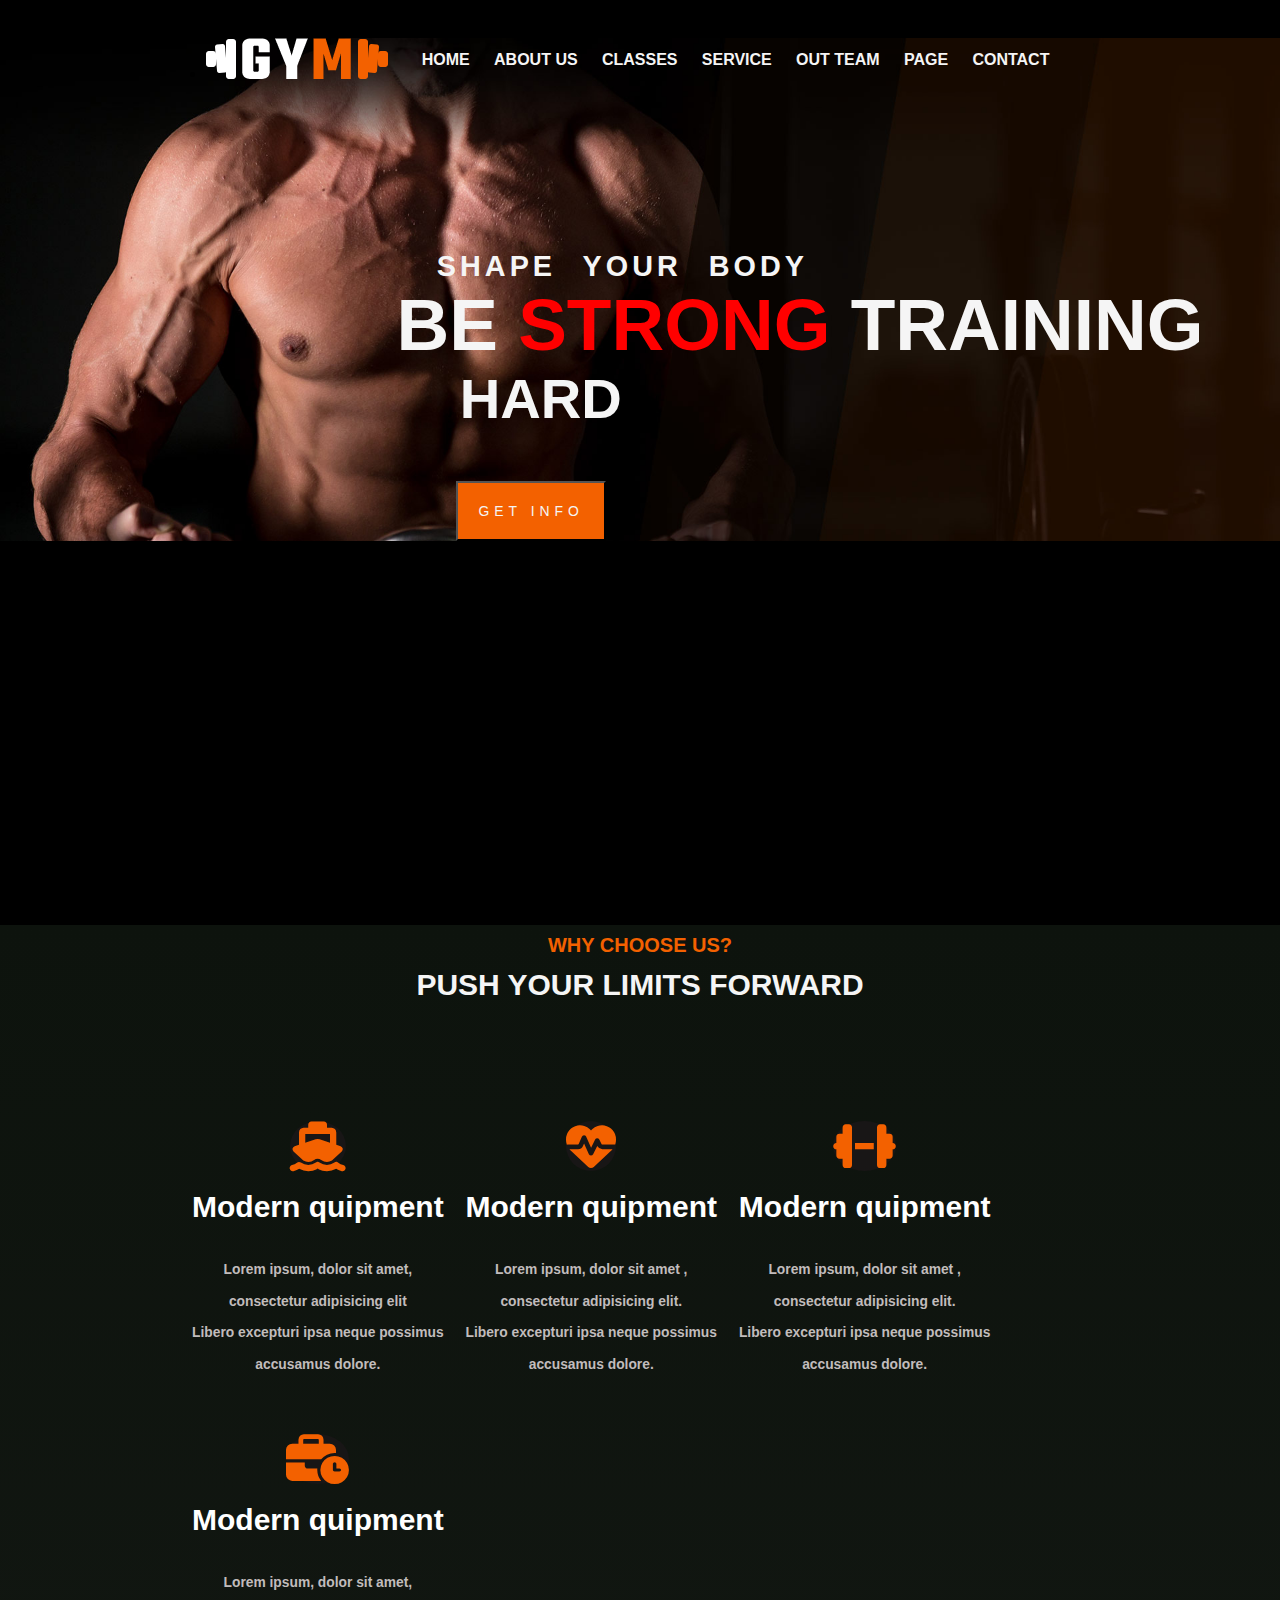
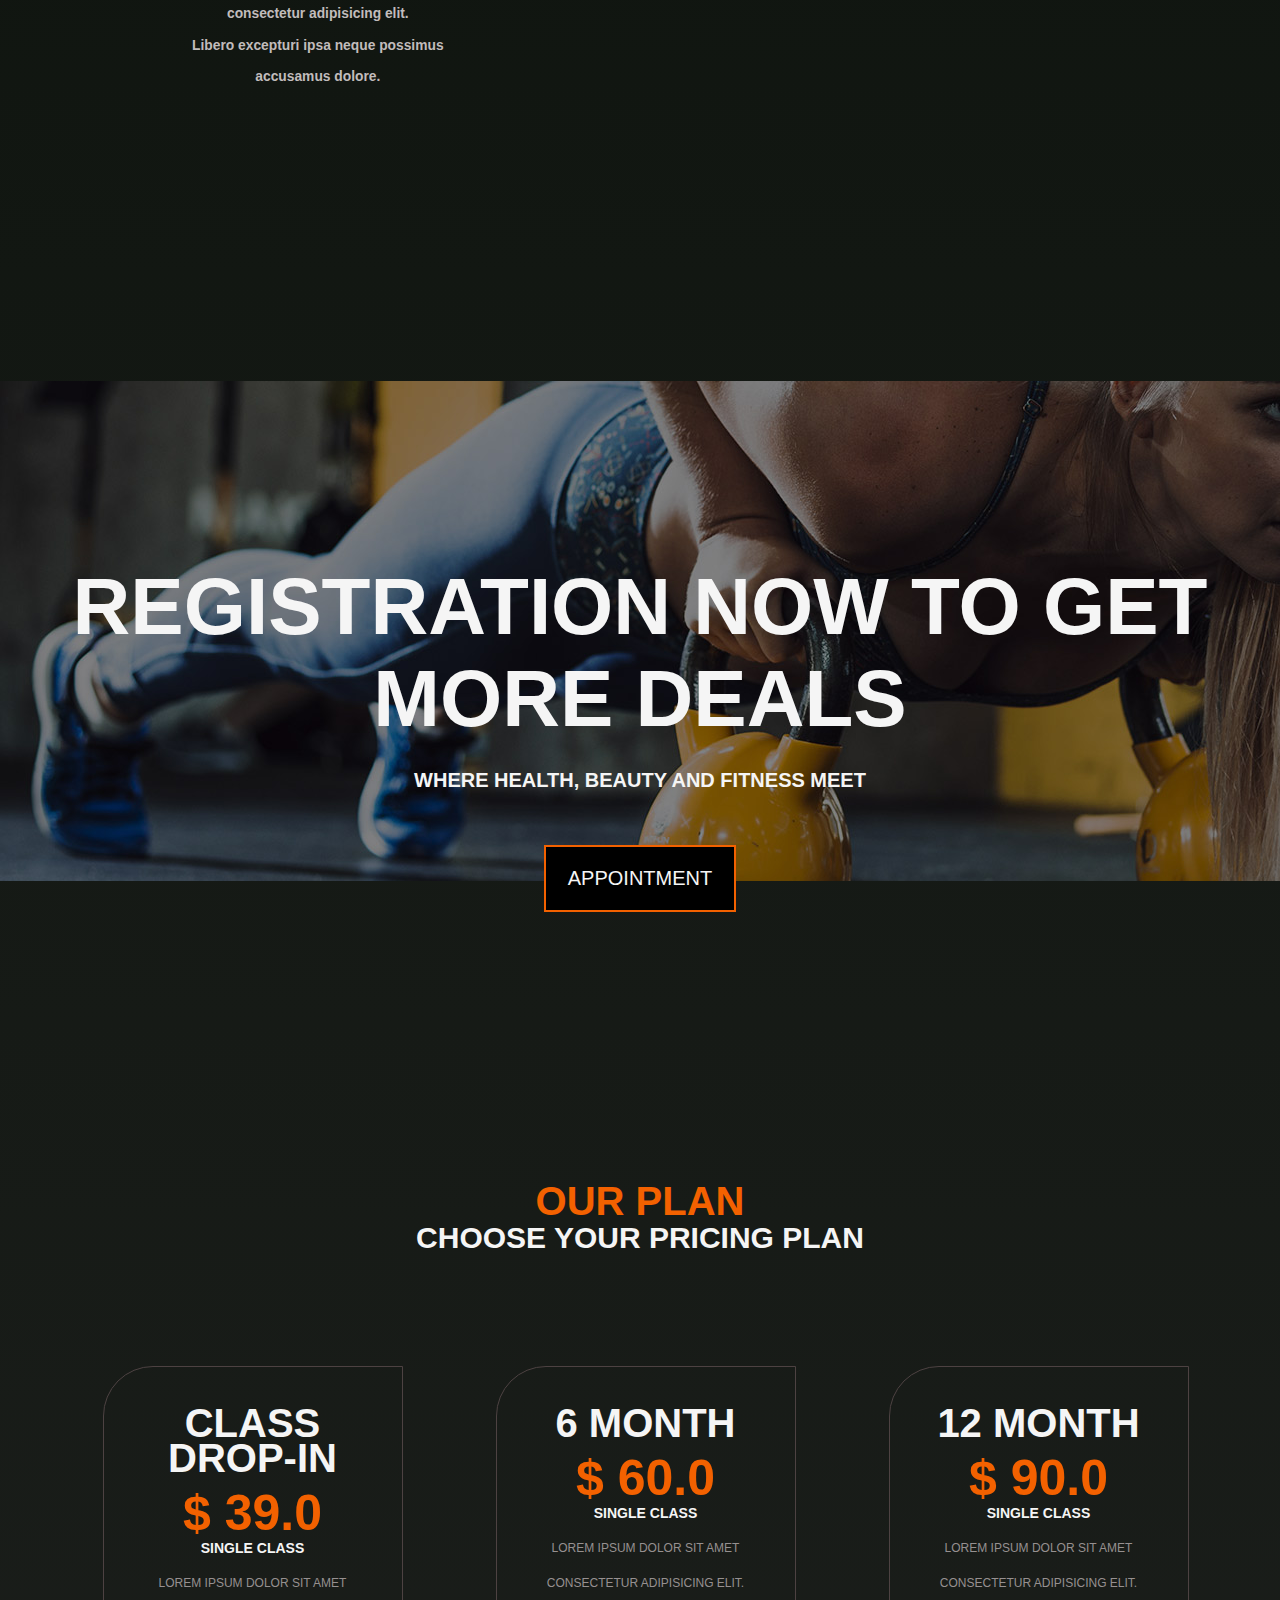
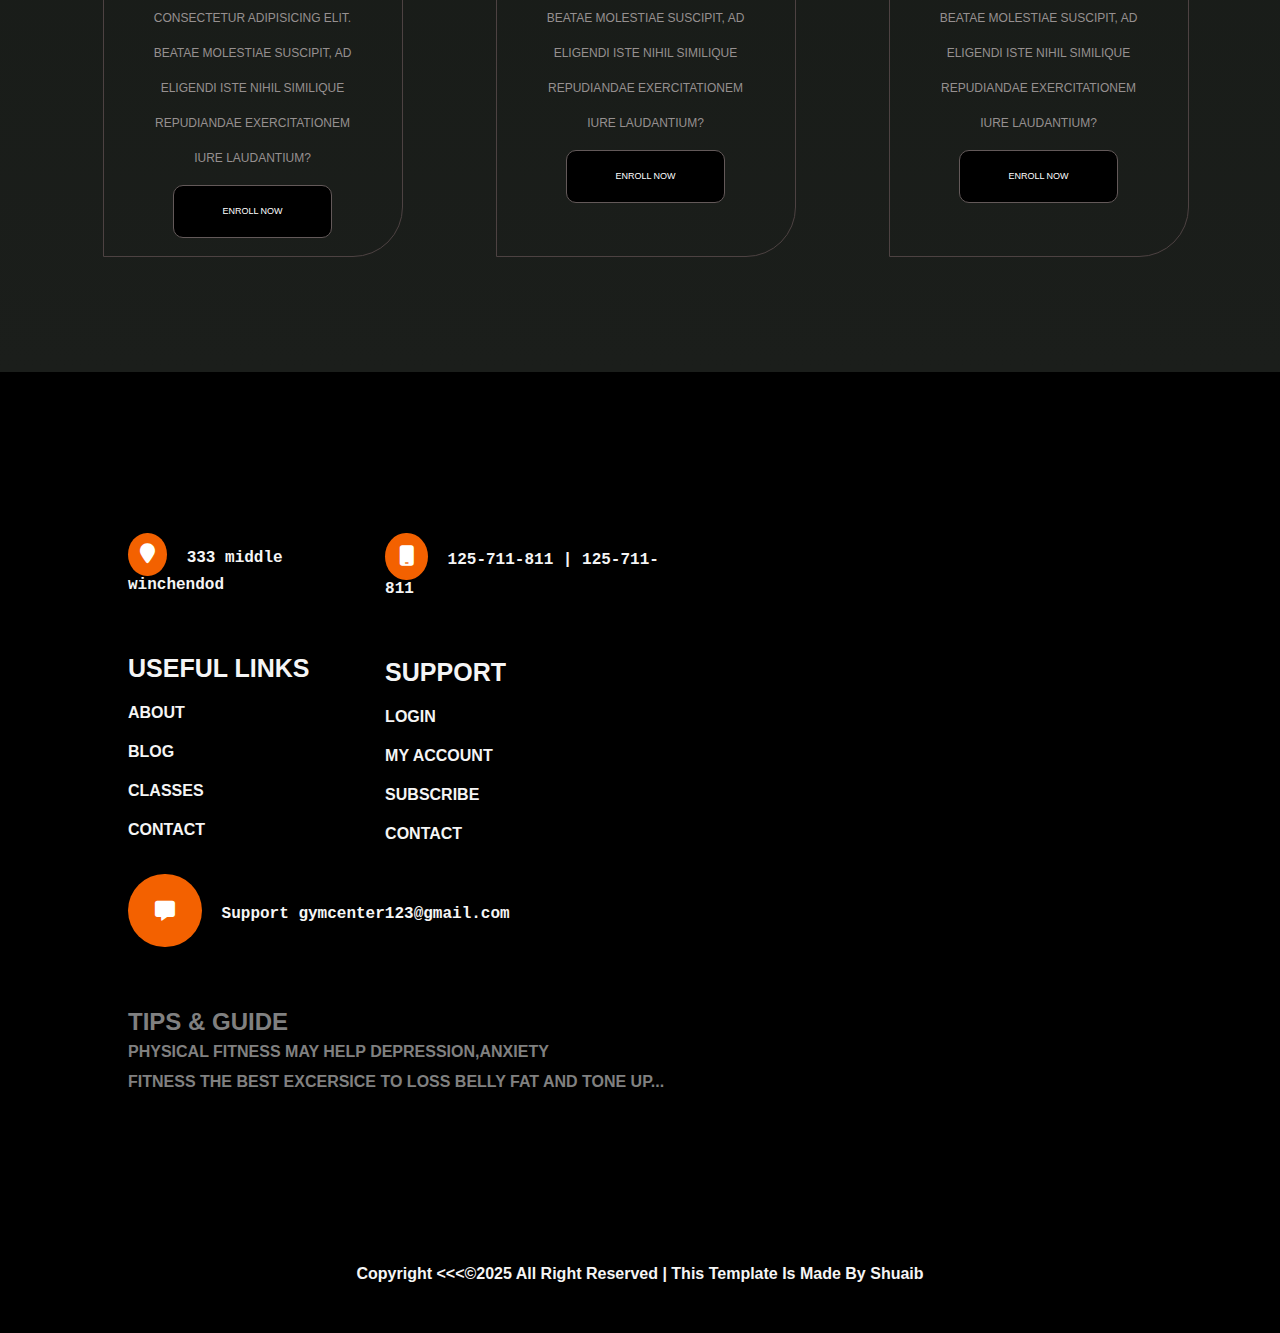
==== index.html @ 193aed64 "first commit" ====
<!DOCTYPE html>
<html lang="en">

<head>
    <meta charset="UTF-8">
    <meta name="viewport" content="width=device-width, initial-scale=1.0">
    <title>Document</title>
    <link rel="stylesheet" href="https://cdnjs.cloudflare.com/ajax/libs/font-awesome/6.7.2/css/all.min.css" />
    <link rel="stylesheet" href="style1.css">
</head>

<body>
<div class="body1">
    <header>
        <nav>
            <ul class="navigation">
               <li > <img src="logo.png" alt="logo" class="img1"></li>
                <li class="li1"> <a href="#">Home</a></li>
                <li class="li1"><a href="#">About us</a></li>
                <li class="li1"><a href="#">Classes</a></li>
                <li class="li1"><a href="#">Service</a></li>
                <li class="li1"><a href="#">Out Team</a></li>
                <li class="li1"><a href="#">Page</a></li>
                <li class="li1"><a href="#">contact</a></li>
                
            </ul>
        </nav>
    </header>
    <main>
        <section>
            <article class="article1">
                <p>shape your body</p>
                <h2 class="h2tag">Be <span class="h2color">strong </span>Training</h2>
                <h3 class="h3tag">Hard</h2>
                    <input type="button" value="GET INFO">
            </article>
</div>
            <div class="bckg">
                <article class="article2">
                    <p class="item"> why choose us?</p>
                    <h2>push your limits forward</h2>
                    <div class="flexcontainer">
                        <div class="box" id="box1">
                            <li id="icon" class="fa-solid fa-ship"></li>
                            <h1 class="flexh1"> Modern quipment</h1>
                            <p><li class="art2p">Lorem ipsum, dolor sit amet,</li><li class="art2p"> consectetur adipisicing elit </li><li class="art2p">Libero excepturi
                                ipsa neque possimus </li><li class="art2p">accusamus dolore.</li> </p>
                        </div>
                        <div class="box" id="box2">
                            <li id="icon" class="fa-solid fa-heart-pulse"></li>
                            <h1 class="flexh1"> Modern quipment</h1>
                            <p><li class="art2p">Lorem ipsum, dolor sit amet ,</li><li class="art2p">consectetur adipisicing elit.</li><li class="art2p"> Libero excepturi
                                ipsa neque possimus </li><li class="art2p">accusamus dolore.</li></p>
                        </div>
                        <div class="box" id="box3">
                            <li id="icon" class="fa-solid fa-dumbbell"></li>
                            <h1 class="flexh1"> Modern quipment</h1>
                            <p ><li class="art2p">Lorem ipsum, dolor sit amet ,</li><li class="art2p">consectetur adipisicing elit.</li><li class="art2p">Libero excepturi
                                ipsa neque possimus </li><li class="art2p">accusamus dolore.</li></p>
                        </div>
                        <div class="box" id="box4">
                            <li id="icon" class="fa-solid fa-business-time"></li>
                            <h1 class="flexh1"> Modern quipment</h1>
                            <p><li class="art2p">Lorem ipsum, dolor sit amet,</li><li class="art2p"> consectetur adipisicing elit. </li><li class="art2p">Libero excepturi
                                ipsa neque possimus</li> <li class="art2p">accusamus dolore.</li></p>
                        </div>
                    </div>
                </article>
                <article class="article3">
                    <div id="art31">
                        <h1  id="art311">Registration now to get more deals</h1>
                        <h3 > WHERE HEALTH, BEAUTY AND FITNESS MEET</h3>
                        <input type="button" id="btn2" value="APPOINTMENT">
                    </div>
                </article>
                <article class="article4">
                    <h1 class="art4h1"> our plan</h1>
                    <h2 class="art4h2">choose your pricing plan
                    </h2>
                    <div class="art41">
                        <div id="art4box" class="art4box1">
                            <h1>
                                Class drop-in
                            </h1>
                            <h2>$ 39.0</h2>
                            <h4>SINGLE CLASS</h4>
                            <p>Lorem ipsum dolor sit amet consectetur adipisicing elit. Beatae molestiae suscipit, ad
                                eligendi iste nihil similique repudiandae exercitationem iure laudantium?</p>
                            <input type="button" value="ENROLL NOW" class="boxbtn3">
                        </div>
                        <div id="art4box" class="art4box2">
                            <h1>
                                6 month
                            </h1>
                            <h2>$ 60.0</h2>
                            <h4>SINGLE CLASS</h4>
                            <p>Lorem ipsum dolor sit amet consectetur adipisicing elit. Beatae molestiae suscipit, ad
                                eligendi iste nihil similique repudiandae exercitationem iure laudantium?</p>
                            <input type="button" value="ENROLL NOW" class="boxbtn3">
                        </div>
                        <div id="art4box" class="art4box3">
                            <h1>
                                12 month
                            </h1>
                            <h2>$ 90.0</h2>
                            <h4>SINGLE CLASS</h4>
                            <p>Lorem ipsum dolor sit amet consectetur adipisicing elit. Beatae molestiae suscipit, ad
                                eligendi iste nihil similique repudiandae exercitationem iure laudantium?</p>
                            <input type="button" value="ENROLL NOW" class="boxbtn3">
                        </div>

                    </div>
                </article>
<!--                 
                <article class="article5">
                    <h1 class="art5h1"> our class</h1>
                    <h2 class="art5h2">what we can offer</h2>
                    <div class="imagebox">
                        <div class="imageitem" id="image1">
                            <img src="class-1.jpg" alt="gym" class="imginside">
                            <h3>strength</h3>
                            <p>weightliftling</p>
                        </div>
                        <div class="imageitem" id="image2">
                            <img src="class-2.jpg" alt="" class="imginside">
                            <h3>cardio</h3>
                            <p>indoor cycling</p>
                        </div>
                        <div class="imageitem" id="image3">
                            <img src="class-3.jpg" alt="" class="imginside">
                            <h3>strength</h3>
                            <p>kettlebell power</p>
                        </div>
                    </div>
                    <div class="imagebox">
                        <div class="imageitem" id="image4">
                            <img src="class-4.jpg" alt="gym" class="imginside">
                            <h3>cardio</h3>
                            <p>indoor cycling</p>
                        </div>
                        <div class="imageitem" id="image4">
                            <img src="class-5.jpg" alt="" class="imginside">
                            <h3>Training</h3>
                            <p>boxing</p>
                        </div>
                    </div>

                </article> -->
            </div>
        </section>
        <footer class="footer1">
            <div class="ft1">
                <div class="ftbox">

                    <p>
                        <li id="icon2" class="fa-solid fa-location-pin"></li>333 middle winchendod
                    </p>
                    <div class="ftlast1" id="ftlast11">
                        <ul>
                            <li class="ul1">useful links</li>
                            <li class="ul2">About</li>
                            <li class="ul2">Blog</li>
                            <li class="ul2">classes</li>
                            <li class="ul2">Contact</li>
                        </ul>
                    </div>
                </div>
                <div class="ftbox">

                    <p>
                        <li id="icon2" class="fa-solid fa-mobile"></li>125-711-811 | 125-711-811
                    </p>
                    <div class="ftlast2" id="ftlast11">
                        <ul>
                            <li class="ul1">support</li>
                            <li class="ul2">login</li>
                            <li class="ul2">my account</li>
                            <li class="ul2">subscribe</li>
                            <li class="ul2">contact</li>
                        </ul>
                    </div>
                </div>
                <div class="ftbox">

                    <p>
                        <li id="icon2" class="fa-solid fa-message"></li>Support gymcenter123@gmail.com
                    </p>
                    <div class="ftlast3" id="ftlast11">
                        <h2> Tips & guide</h2>
                        <p> physical fitness may help depression,anxiety</p>
                        <p> fitness the best excersice to loss belly fat and tone up...</p>
                    </div>
                </div>

            </div>
        </footer>
        <div class="foot">
            <p>copyright &lt;&lt;&lt;&copy2025 all right reserved | This template is made by shuaib</p>
        </div>
    </main>
</body>

</html>
---- style1.css ----
*{
    padding: 0px;
    margin: 0px;
    box-sizing: border-box;
}
body{
    background-color: black;
}
.body1{
    background-image: url('hero-1.jpg');
    background-size: cover;
    background-color: black;
    background-repeat: no-repeat;}
.navigation {
        display: flex;
        justify-content: center;
        font-family: "Oswald", sans-serif;
        font-weight: bold;
        text-transform: uppercase;
        margin: 3% 3% 2% 2%;
        flex-wrap: wrap;
    }    
.img1{
    /* margin-top: 1.4%; */
    /* border-radius: 30px; */
    margin-right: 22px;


}
.li1{
    list-style: none;
    padding: 1%;  
}
a{
    text-decoration: none;
    color: whitesmoke;
    
    
}
a:hover{
    color:#f36100;
}

/*article1*/
.bckg{
    background-image: linear-gradient(rgb(13 19 13), rgb(27 30 27));
}
.article1{
margin-top:13% ; 
margin-left:25% ;
color: whitesmoke;
text-align: center;
font-size: 300%;
text-transform: uppercase;
font-family: "Oswald", sans-serif;
}
.article1 p{
    margin-right: 37%;
    font-size: 60%;
    font-family: "Muli", sans-serif;
    font-weight: 600;
    word-spacing: 15px;
    letter-spacing: 4px;

}
.h3tag{
    margin-right: 54%;
    
}
.h2tag{
    font-size: 73px;
}
.h2color{
    color: red;
}
.article1 input{
    font-size: 29%;
    background-color: #f36100;
    color: whitesmoke;
    padding: 20px;
    margin-top: 50px;
    letter-spacing: 5px;
    margin-right: 56%;
}  

/*article2*/
.article2{
    font-family:sans-serif;
    font-size: 20px;
    font-weight: bolder;
    margin-top: 30%;
    text-align: center;
    line-height: 40px;
}
.article2 h2{
    color: whitesmoke;
    text-transform: uppercase;
}
.item{
    text-transform: uppercase;
    color: #f36100;
}
.box{
    color: white;
    border: 1px solid white;
    border: none;
    font-size: 15px;
    line-height: 25px;
    margin-top: 6%;
    margin-right: 2%;
}

.flexh1{
    color: white;
    line-height: 70px;
}
.flexcontainer {
    display: flex;
    margin-top: 4%;
    flex-wrap: wrap;
    margin-left: 15%;
}
#icon{
    font-size: 50px;
    background-color:rgb(24, 22, 22);
    color: #f36100;
    border-radius: 50%;
}
.art2p{
    font-size: 92%;
    line-height: 46%;
    color: rgb(193, 188, 188);
    padding-top: 10%;
    list-style-type: none;
}
#icon:hover{
    background-color:#f36100;
    color: whitesmoke;
}
/*article3*/
.article3{
    color: whitesmoke;
    font-size: 40px;
    margin-top: 300px;
    
    text-align: center;
    background-image: url('banner-bg.jpg');
    background-repeat: no-repeat;
    height: 500px;
    text-transform: uppercase;
    font-family: sans-serif;
    font-weight: bolder;
}
.article3 h3{
    font-size: 20px;
    line-height: 70px;
}
#art31{
     justify-content: center;
    position:relative;
    top:180px; 
    
}
.art3h3{
    margin-top: 100px;
}
#btn2{
    font-size: 20px;
    background-color:black;
    color: whitesmoke;
    padding: 20px;
    width: 12rem;
    margin-top: 30px;
    border: 2px solid #f36100;
}
#btn2:hover{
    background-color:#f36100 ;
}
/*article4*/
.article4
{
    color: whitesmoke;
    font-size: 20px;
    text-align: center;
    margin-top: 300px;
    text-transform: uppercase;
    font-family: sans-serif;
}
.art4h1 {
    color: #f36100;
    line-height: 40px;

}
.art4h2{
    font-family: sans-serif;
    font-weight: 700;
}
.art41{
    display: flex;
    margin-top: 60px;
    justify-content: center;
    flex-direction: row;
    flex-wrap: wrap;

}
.art41 p{
    font-size: 15px;
}
#art4box {
    border: 1px solid rgb(77, 66, 66);
    margin-left: 52px;
    margin-right: 41px;
    height: 491px;
    width: 300px;
    padding: 39px;
    border-top-left-radius: 50px;
    border-bottom-right-radius: 50px;
    line-height: 35px;
    margin-top: 4%;
    margin-bottom: 9%;
}

#art4box h2{
    font-size: 50px;
    margin-top: 20px;
    color: #f36100;
}
#art4box p{
    font-size: 12px;
    color: rgb(150, 144, 144);
}
#art4box h4{
    font-size: 14px;
}
.boxbtn3{
    color: white;
    background-color: black;
    width: 72%;
    height: 13%;
    margin-top: 9px;
    padding: 11px;
    text-align: center;
    border: 1px solid rgb(99, 89, 89);
    border-radius: 10px;
    font-size: 9px;
}
.boxbtn:hover{
    background-color:#f36100;
}
/* .article5{
    color: whitesmoke;
    font-size: 20px;
    text-align: center;
    margin-top: 300px;
    text-transform: uppercase;
    font-family: sans-serif;
    background-image: linear-gradient(rgb(13 19 13), rgb(27 30 27));
}
.art5h1{
    color: #f36100;
    margin-bottom: 10px;
}
.imagebox{
    display: flex;
    flex-wrap: wrap;
    flex-direction: row;
    margin-left: 175px;
    margin-top: 60px;
    

}
.imginside{
    border-radius: 10px;
    border-bottom: white;
    
}
.imageitem{
    border: 1px solid rgb(152, 151, 149);
    border: none;
    margin: 20px;
    height: 400px;
    text-align: left;
    background-color: black;
    
}
.imageitem h3{
    margin-top: 70px;
    color: #f36100;
    font-size: 20px;
    position: relative;
    left: 30px;
    line-height: 30px;
}
.imageitem p{
    font-size: 20px;
    position: relative;
    left: 30px;
    font-weight: 600;
    
}
#image4{
    height: 530px;
    border: 1px solid black
}
.imginside{
    border-bottom: 4px double rgb(164, 25, 25);
}
.imageitem:hover{
    background-image: linear-gradient(rgb(64, 59, 59),rgb(18, 19, 18));
} */
/*footer*/
.footer1{
    color: whitesmoke;
    font-size: 16px;
    margin-top: 2px;
    padding: 10%;
    font-family: 'Courier New', Courier, monospace;
    font-weight: 600;
}

.ft1 {
        display: flex;
        flex-wrap: wrap;
        flex-direction: row;

}

#icon2{
    font-size: 20px;
    background-color:#f36100;
    background-size: contain;
    color: white;
    border-radius: 50%;
    margin-right: 20px;
    padding: 5%;
}

#ftlast11 {
    font-family: sans-serif;
    font-weight: bold;
    margin-top: 60px;
    text-transform: uppercase;
}
.ul1{
    font-size: 25px;
    font-weight: 600;
    font-family: sans-serif;
    list-style: none;
}
.ul1:hover{
    color: #f36100;
}
    .ul2 {
        list-style: none;
        padding-top: 21px;
    }

.ul2:hover{
    color: rgb(255, 89, 0);
}

.ftlast3{
    font-family: sans-serif;
    font-weight: bold;
    line-height: 30px;
    margin-top: 60px;
    text-transform: uppercase;
    color: gray;
}
.foot{
    text-align: center;
    color: whitesmoke;
    font-family: 'Segoe UI', Tahoma, Geneva, Verdana, sans-serif;
    font-weight: 600;
    margin: 40px;
    margin-bottom: 50px;
    text-transform: capitalize;
}
.ftbox{
    margin-top: 3%;
    margin-right: 2%;
}
@media (max-width:500px)
{
    
.img1{
        width: 46%;
        margin-left: 10px;
    }
    .navigation {
        display: flex;
        justify-content: center;
        font-family:sans-serif;
        font-weight: bolder;
        font-size: 6px;
        text-transform: uppercase;
        flex-wrap: wrap;
    }  
    .article1 p {
        margin-right: 39%;
        font-size: 26%;
    }
    .article1 {
        margin-top: 42%;
        margin-left: 1%;
    }
    .h2tag {
        font-size: 76%;
    }
    .h3tag {
        margin-right: 69%;
        font-size: 58%;
    }  
    .article1 input {
        font-size: 12%;
        background-color: #f36100;
        color: whitesmoke;
        padding: 20px;
        margin-top: 70px;
        letter-spacing: 5px;
        margin-right: 63%;
        margin-block: auto;
    }
    /* body {
        background-image: url('hero-1.jpg');
        background-color: black;
        background-repeat: no-repeat;
        

    }
    .navigation{
        display:flex;
        justify-content: flex-end;
        margin: 6px; 
        font-family: "Oswald", sans-serif;
        font-weight:900;
        text-transform: uppercase;    
    }
    li{
        position: relative;
        right:6px ;
        padding: 5px;
        font-size: 8px;
        margin-top: 35px;
        margin-left: -3px;
    }
    ul img{
        position: relative;
        right: 2rem;
        top: 35px;
        border-radius: 30px;
        height: 19px;
        width: 83px;
    } */
    /*articl1*/
    /* .article1 {
        position: relative;
        top: 16rem;
        left: 22rem;
        color: whitesmoke;
        text-align: center;
        font-size: 25px;
        text-transform: uppercase;
        font-family: "Oswald", sans-serif;
    }
    
    .article1 p {
        font-size: 15px;
        position: relative;
        right: 17.5rem;
        margin: 20px;
        font-family: "Muli", sans-serif;
        font-weight: 800;
        word-spacing: 15px;
        letter-spacing: 4px;
    }
    .article1 h2{
        font-size: 27px;
        position: relative;
        right: 16rem;
    }
    .h2tag{
        position: relative;
        right: 22.7rem;
        
    }
    
    .h2color{
        color: red;
    }
    .article1 input {
        font-size: 9px;
        background-color: #f36100;
        color: whitesmoke;
        padding: 14px;
        width: 8rem;
        position: relative;
        right: 21.4rem;
        margin-top: 15px;
        letter-spacing: 4px;
    } */
    /*artcile2*/
    /* .article2{
        font-family:sans-serif;
        font-size: 15px;
        font-weight: bolder;
        margin-top: 800px;
        text-align: center;
        line-height: 26px;
    }
    .article2 h2{
        color: whitesmoke;
        text-transform: uppercase;
    }
    .item{
        text-transform: uppercase;
        color: #f36100;
    }
    .box{
        color: white;
        border: 1px solid white;
        font-size: 6px;
        margin-left: 22px;
        padding: 10px 10px;
        line-height: 19px;
        height: 208px;
        margin-right: -11px;
        border: none;
    }
    
    .flexh1{
        color: white;
        line-height: 70px;
    }
    .flexcontainer{
        display: flex;
        margin-top: 40px;
        flex-wrap: nowrap;
    
    }
    #icon{
            font-size: 14px;
            background-color: rgb(24, 22, 22);
            color: #f36100;
            border-radius: 50%;
            margin-left: 9px;
        
    }
    .art2p{
        font-size: 7px;
        color: rgb(193, 188, 188);
        line-height: 10px;
    }
    #icon:hover{
        background-color:#f36100;
        color: whitesmoke;
    } */
    /*article3*/
    .article3{
        color: whitesmoke;
        font-size: 17px;
        margin-top: 100px;
        text-align: center;
        background-image: url('banner-bg.jpg');
        background-repeat: no-repeat;
        height: 500px;
        width: 500px;
        text-transform: uppercase;
        font-family: sans-serif;
        font-weight: bolder;
    }
    
    .article3 h3{
        font-size: 14px;
        line-height: 44px;
    }
    #art31{
        justify-content: center;
        position:relative;
        top:180px;
    }
    #btn2{
        font-size: 11px;
        background-color: black;
        color: whitesmoke;
        padding: 15px;
        width: 12rem;
        margin-top: 5px;
        border: 2px solid #f36100;
        font-weight: 800;
    }
    /*article4*/
.article4
{
    color: whitesmoke;
    font-size: 14px;
    text-align: center;
    margin-top: 300px;
    text-transform: uppercase;
    font-family: sans-serif;
}
.art4h1 {
    color: #f36100;
    line-height: 40px;

}
.art4h2{
    font-family: sans-serif;
    font-weight: 700;
}
.art41{
    flex-direction: column;
}
.art41 p{
    font-size: 15px;
}
#art4box{
    border: 1px solid rgb(77, 66, 66);
        margin: 17px 91px;
        height: 349px;
        width: 304px;
        padding: 21px 20px;
        border-top-left-radius: 52px;
        border-bottom-right-radius: 68px;
        line-height: 31px;
    }
        

#art4box h2{
    font-size: 34px;
    margin-top: 20px;
    color: #f36100;
}
#art4box p{
    font-size: 10px;
    color: rgb(150, 144, 144);
    line-height: 20px;
    margin-top: 10px;
    padding:0px 34px;
}
#art4box h4{
    font-size: 14px;
}
.boxbtn{
         color: white;
        background-color: black;
        width: 118px;
        height: 39px;
        margin-top: 9px;
        padding: 11px;
        text-align: center;
        border: 1px solid rgb(99, 89, 89);
        border-radius: 10px;
        font-size: 9px;

}
}
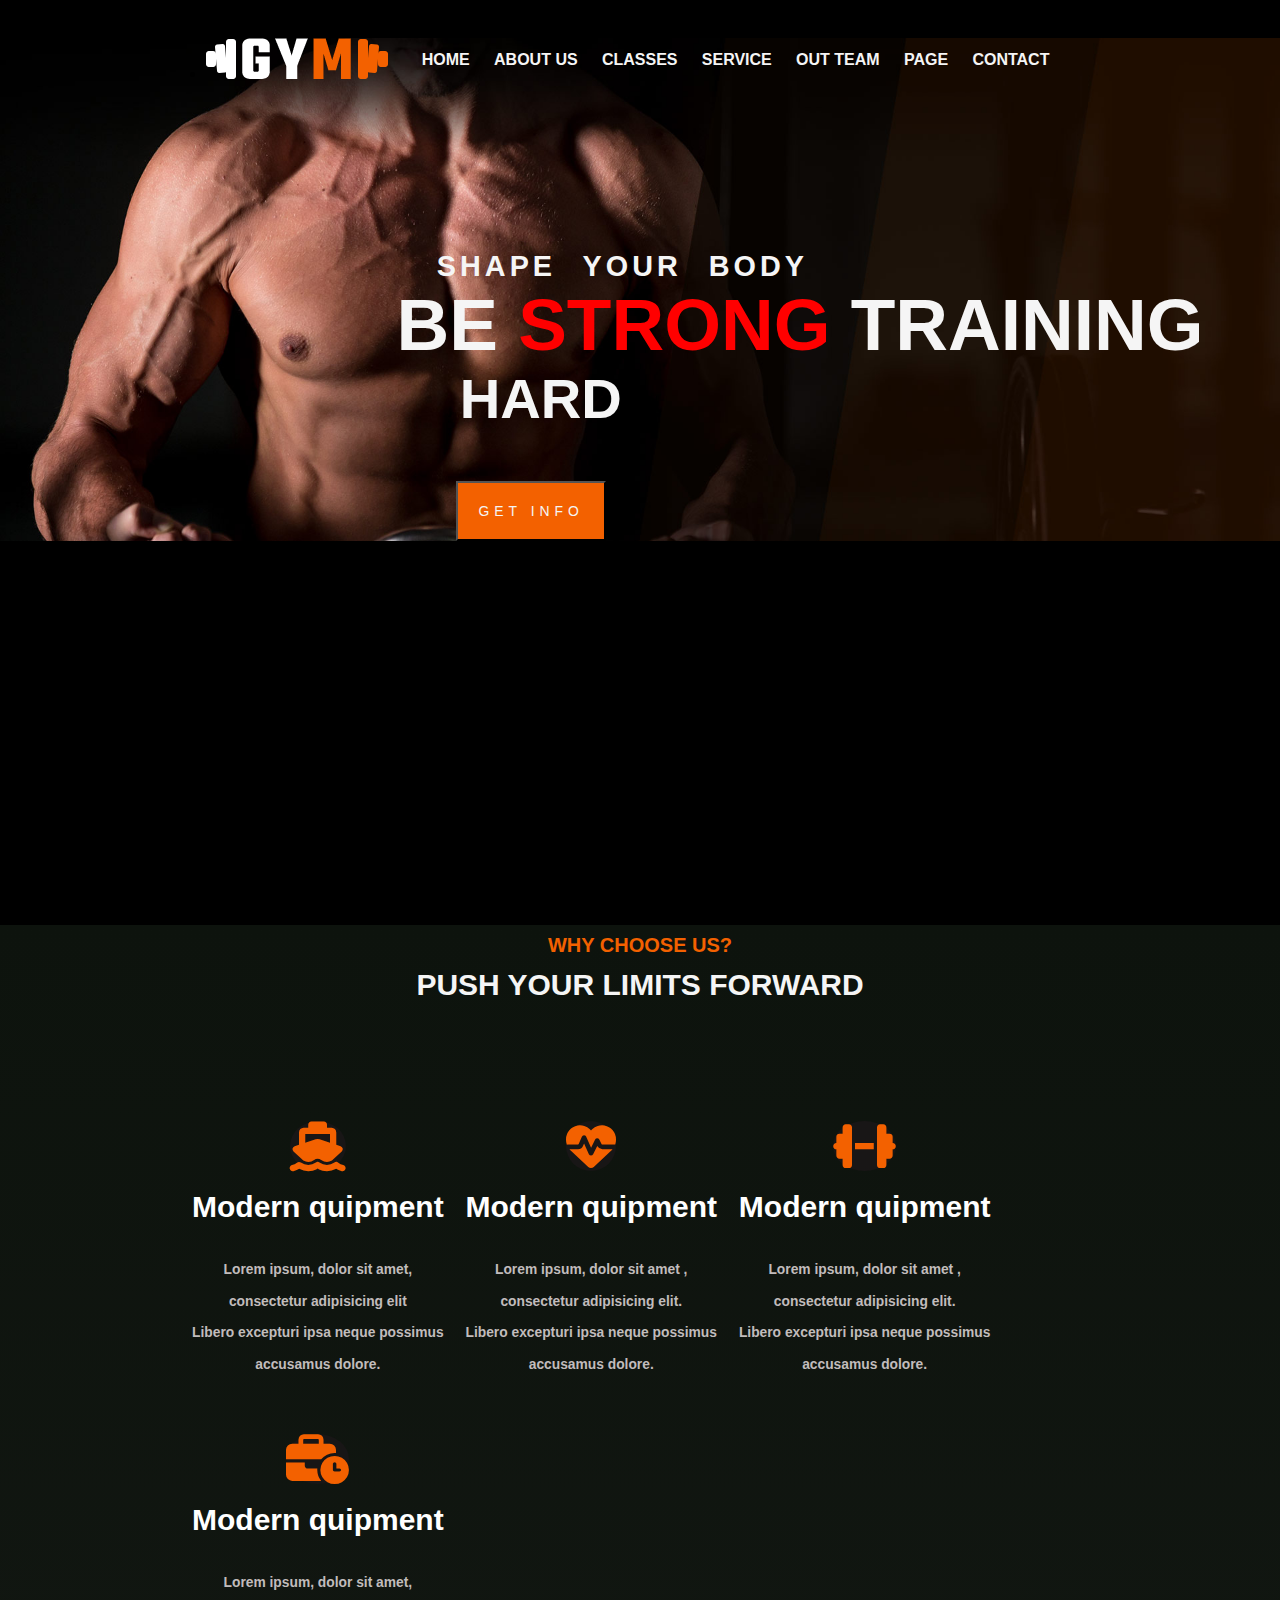
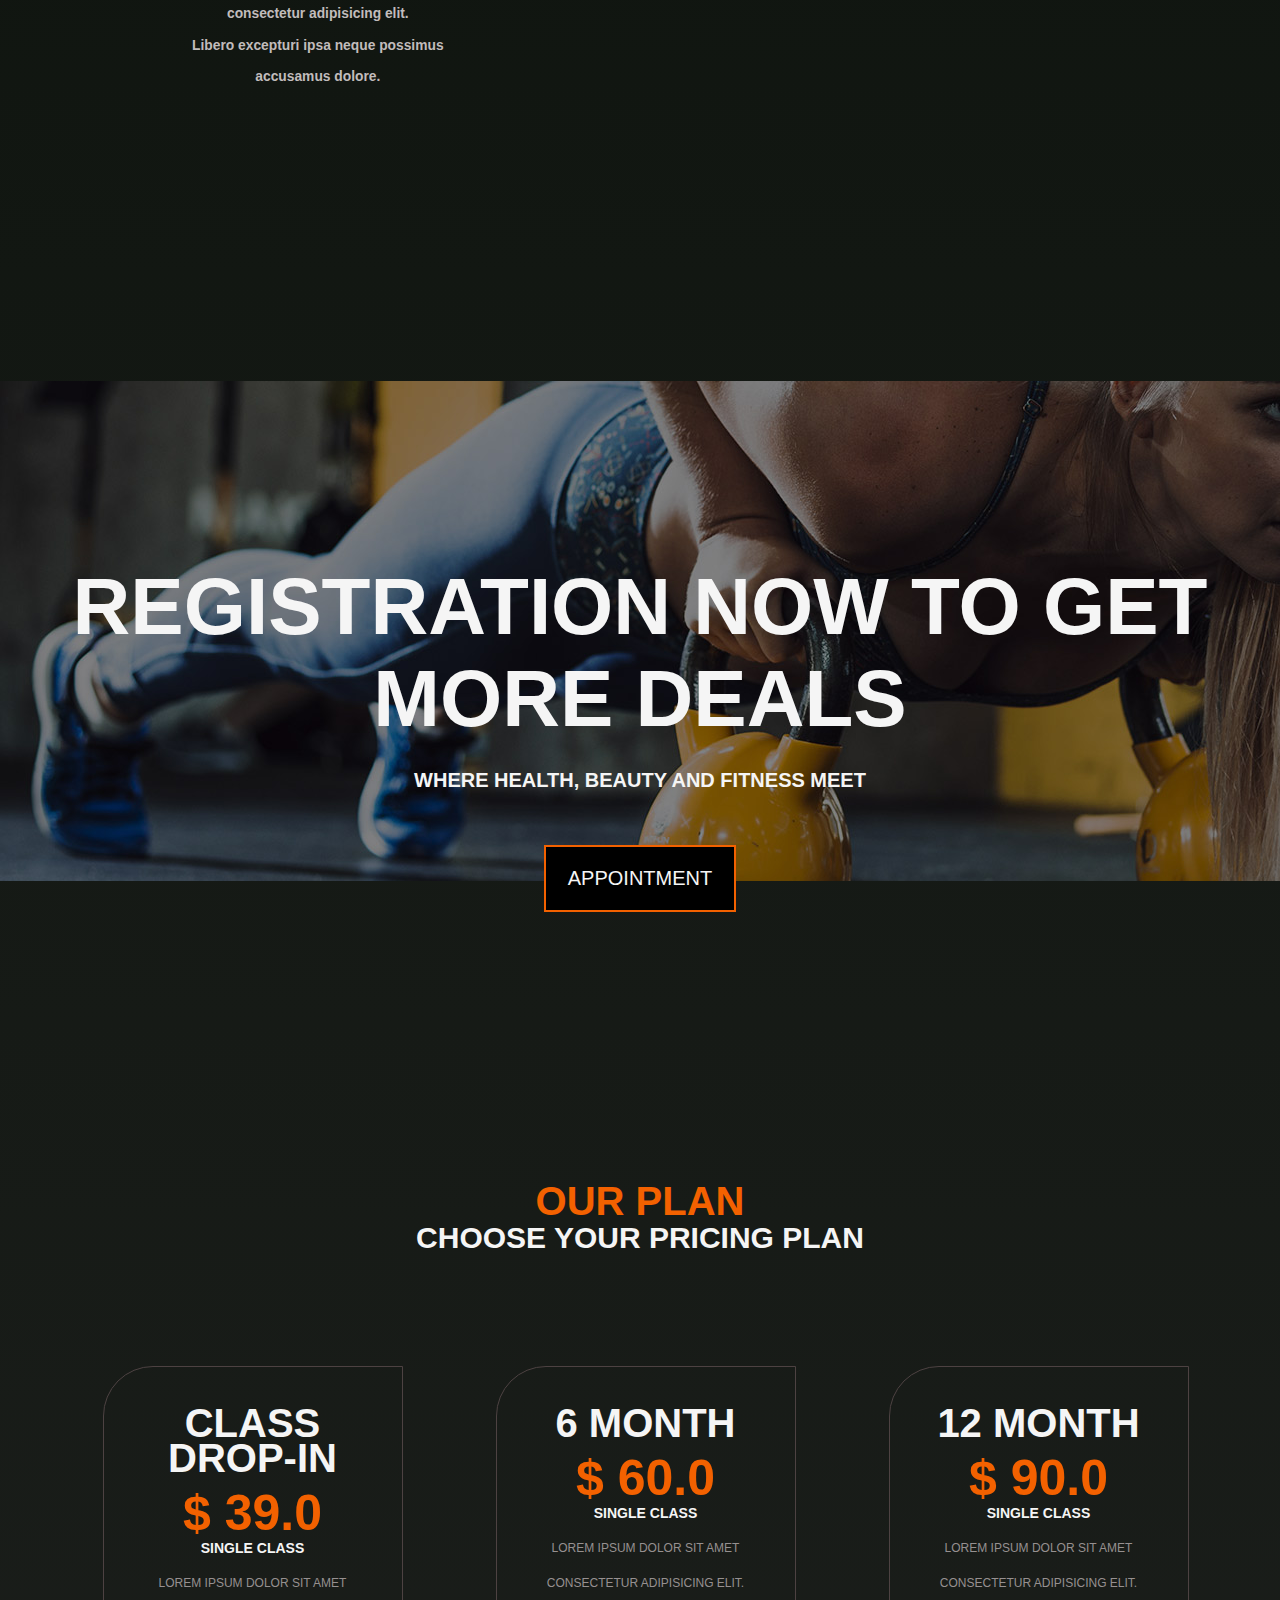
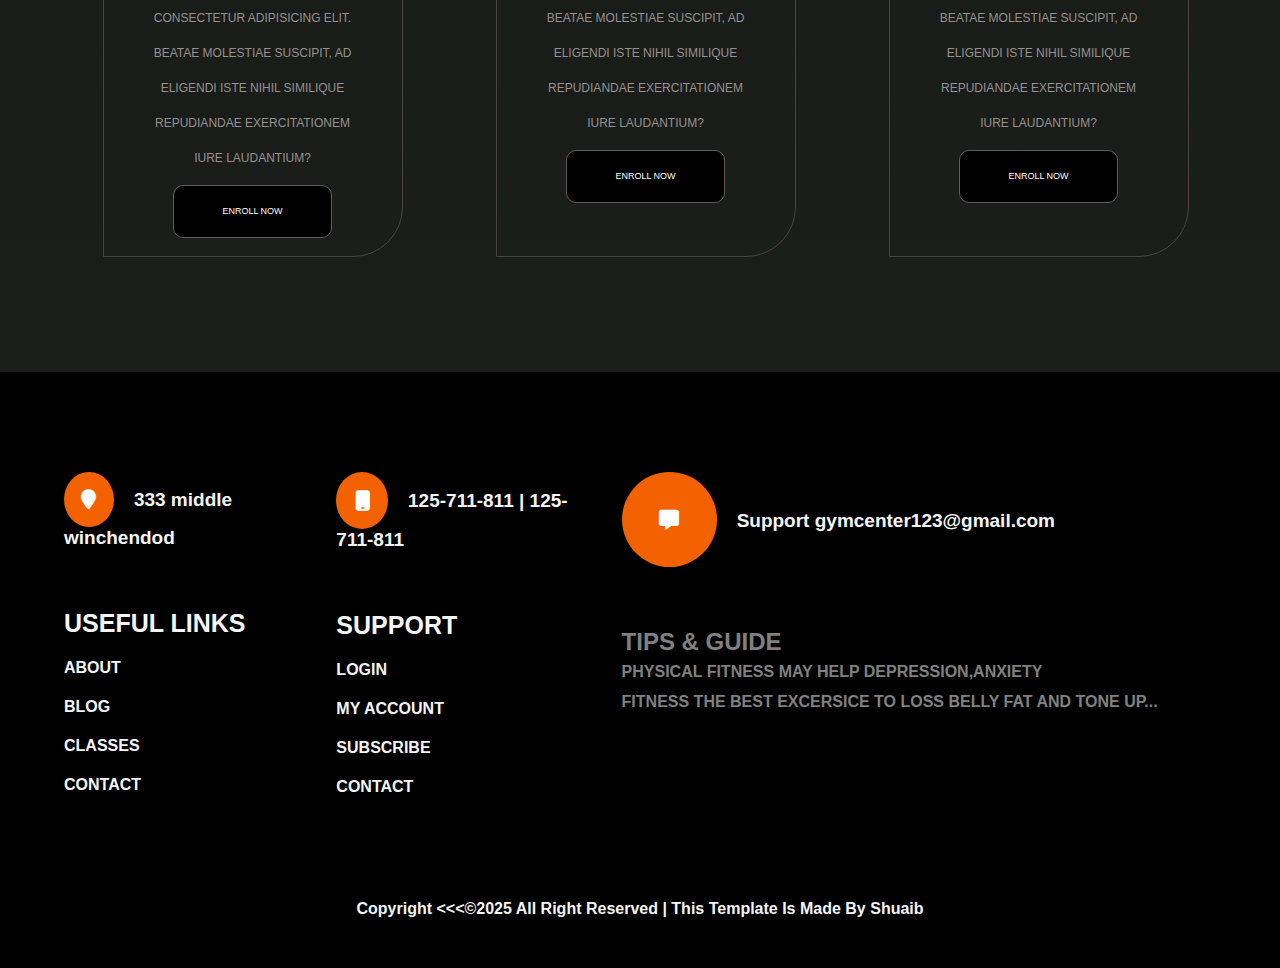
==== commit b0677b89: "alignment" ====
--- a/index.html
+++ b/index.html
@@ -153,7 +153,7 @@
                 <div class="ftbox">
 
                     <p>
-                        <li id="icon2" class="fa-solid fa-location-pin"></li>333 middle winchendod
+                        <li id="icon2" class="fa-solid fa-location-pin"></li><p class="p1">333 middle winchendod</p>
                     </p>
                     <div class="ftlast1" id="ftlast11">
                         <ul>
@@ -168,7 +168,7 @@
                 <div class="ftbox">
 
                     <p>
-                        <li id="icon2" class="fa-solid fa-mobile"></li>125-711-811 | 125-711-811
+                        <li id="icon2" class="fa-solid fa-mobile"></li><p class="p1">125-711-811 | 125-711-811</p>
                     </p>
                     <div class="ftlast2" id="ftlast11">
                         <ul>
@@ -183,7 +183,7 @@
                 <div class="ftbox">
 
                     <p>
-                        <li id="icon2" class="fa-solid fa-message"></li>Support gymcenter123@gmail.com
+                        <li id="icon2" class="fa-solid fa-message"></li><p class="p1">Support gymcenter123@gmail.com</p>
                     </p>
                     <div class="ftlast3" id="ftlast11">
                         <h2> Tips & guide</h2>
--- a/style1.css
+++ b/style1.css
@@ -313,7 +313,7 @@
     color: whitesmoke;
     font-size: 16px;
     margin-top: 2px;
-    padding: 10%;
+    padding: 5%;
     font-family: 'Courier New', Courier, monospace;
     font-weight: 600;
 }
@@ -332,7 +332,7 @@
     color: white;
     border-radius: 50%;
     margin-right: 20px;
-    padding: 5%;
+    padding: 7%;
 }
 
 #ftlast11 {
@@ -379,6 +379,14 @@
 .ftbox{
     margin-top: 3%;
     margin-right: 2%;
+    
+}
+.p1{
+    font-size: 19px;
+    display: inline;
+    font-weight: bold;
+    font-family: sans-serif;
+    
 }
 @media (max-width:500px)
 {
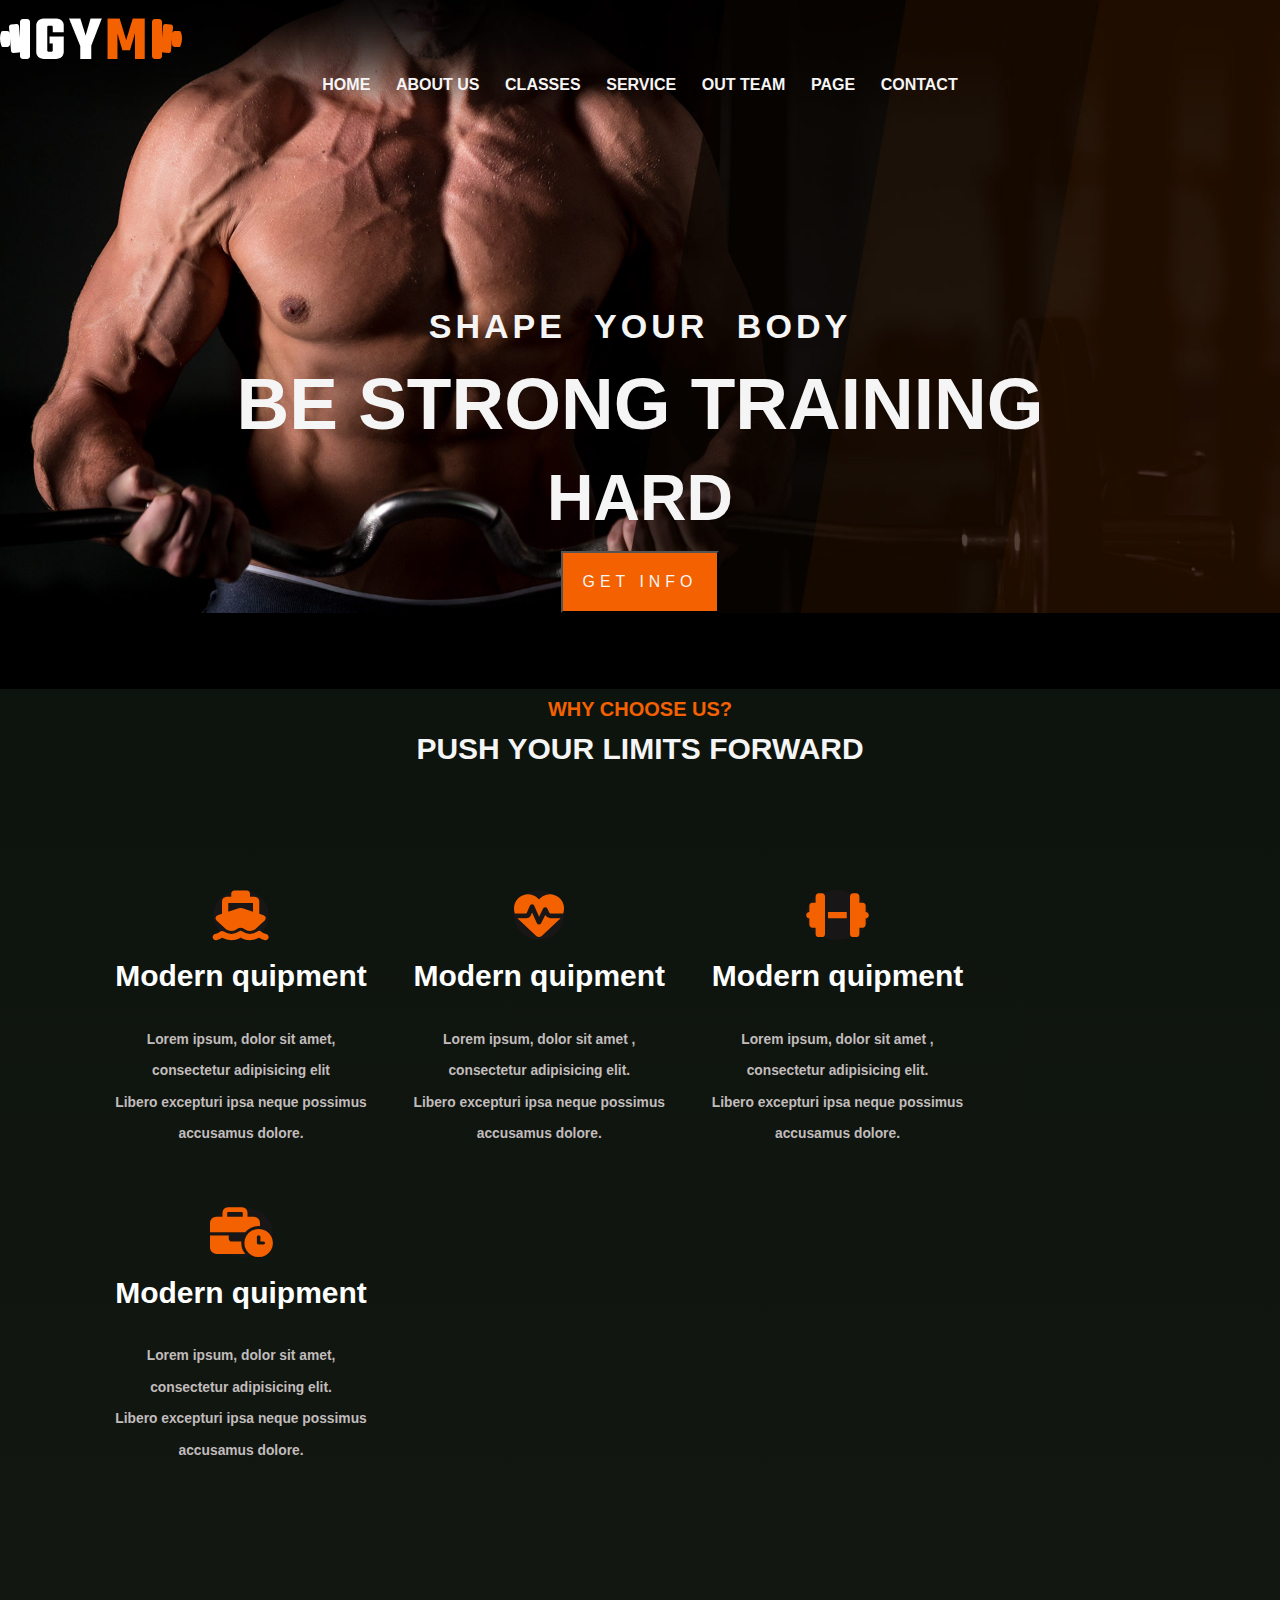
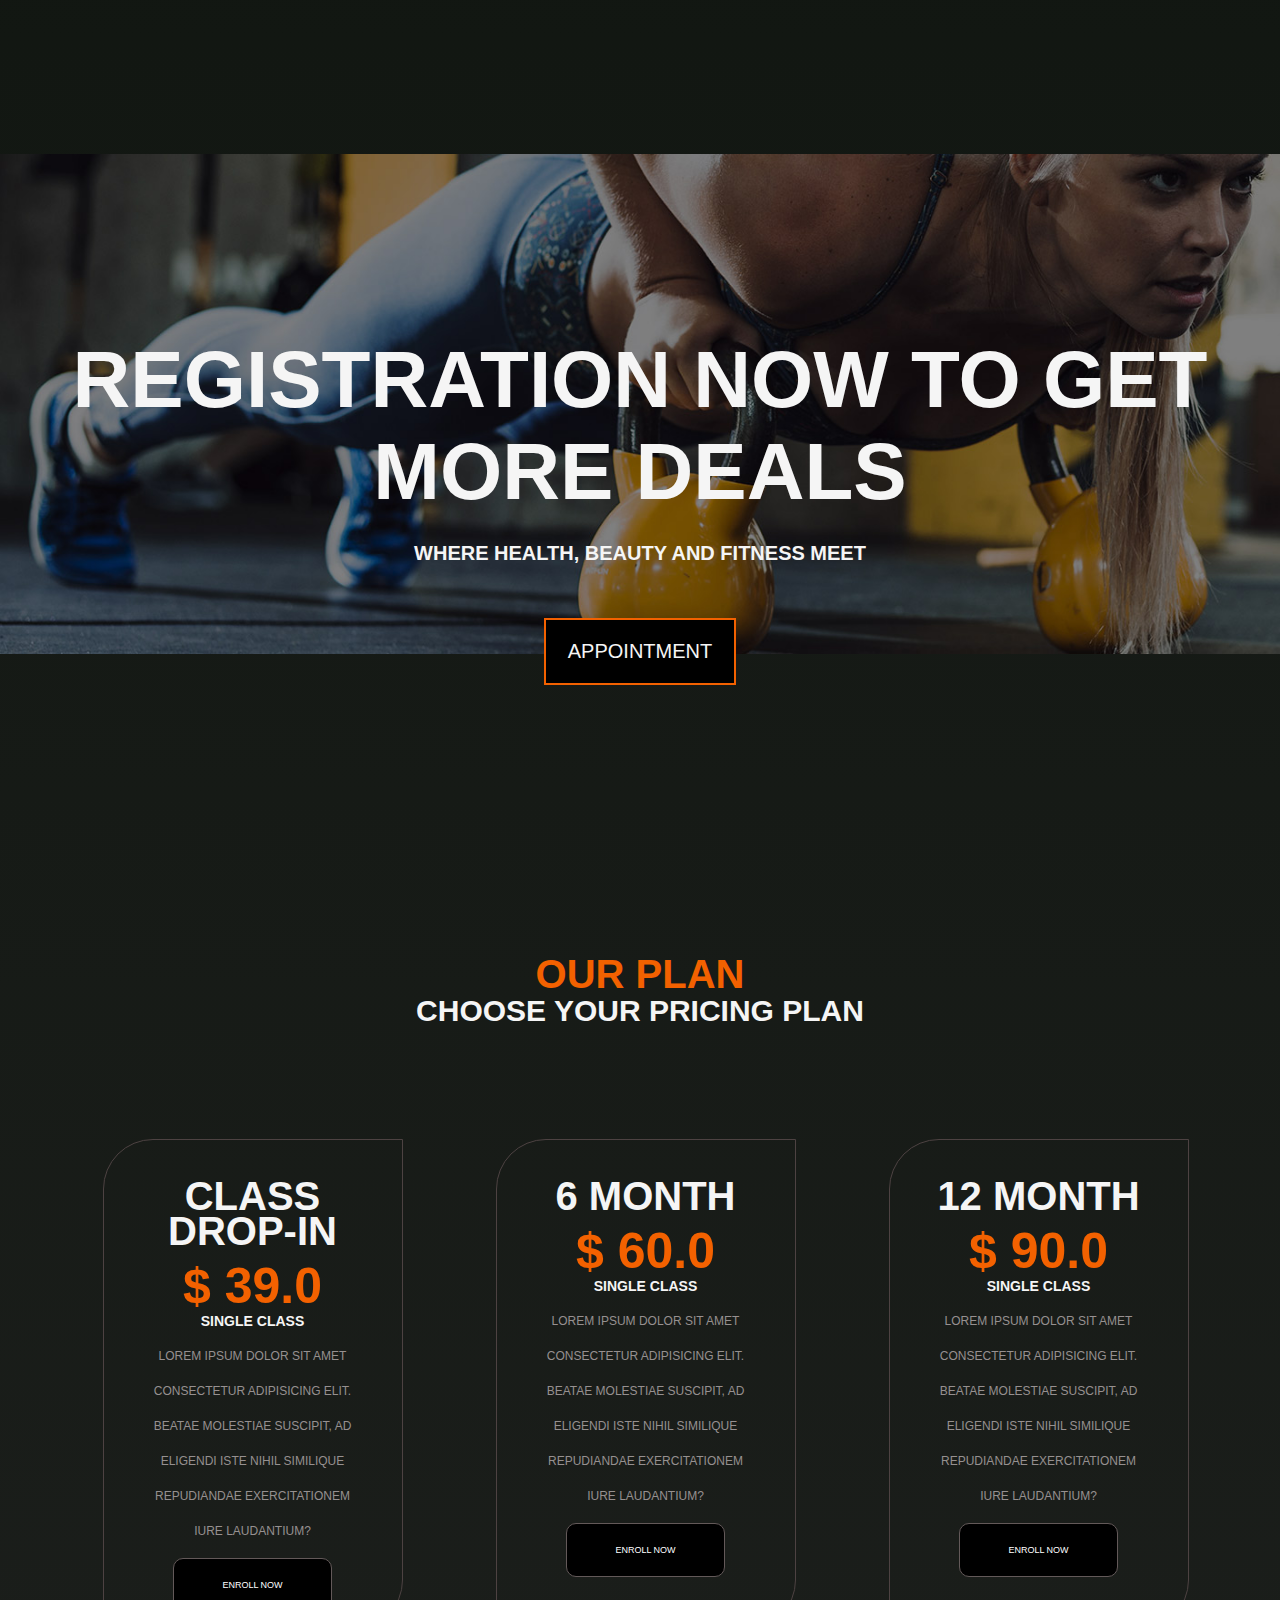
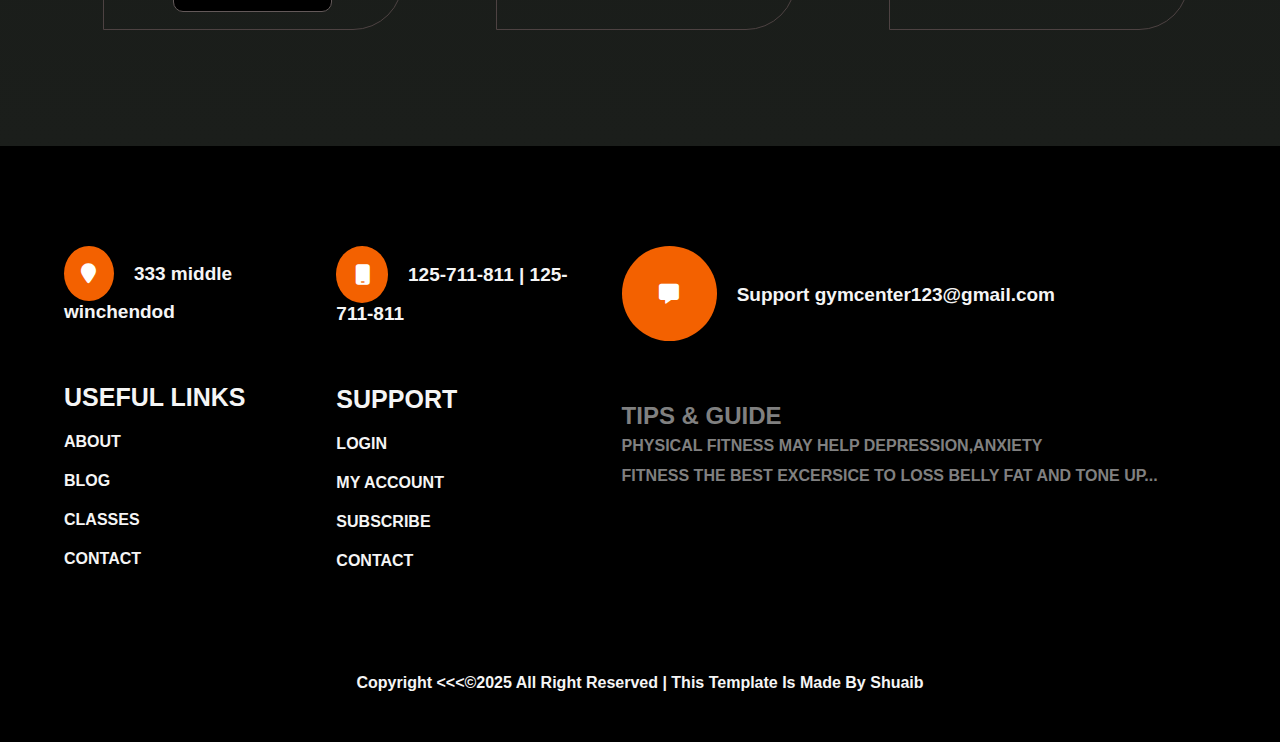
==== commit 3f0fd79e: "update" ====
--- a/index.html
+++ b/index.html
@@ -12,9 +12,13 @@
 <body>
 <div class="body1">
     <header>
+        
         <nav>
+            <div class="logoo">
+                <li > <img src="logo.png" alt="logo" class="img1"></li>
+            </div>
             <ul class="navigation">
-               <li > <img src="logo.png" alt="logo" class="img1"></li>
+               <!-- <li > <img src="logo.png" alt="logo" class="img1"></li> -->
                 <li class="li1"> <a href="#">Home</a></li>
                 <li class="li1"><a href="#">About us</a></li>
                 <li class="li1"><a href="#">Classes</a></li>
@@ -30,7 +34,7 @@
         <section>
             <article class="article1">
                 <p>shape your body</p>
-                <h2 class="h2tag">Be <span class="h2color">strong </span>Training</h2>
+                <h2 class="h2tag">Be strong Training</h2>
                 <h3 class="h3tag">Hard</h2>
                     <input type="button" value="GET INFO">
             </article>
--- a/style1.css
+++ b/style1.css
@@ -8,24 +8,34 @@
 }
 .body1{
     background-image: url('hero-1.jpg');
-    background-size: cover;
-    background-color: black;
-    background-repeat: no-repeat;}
+     background-size:cover; 
+    /* background-color: black; */
+    /* background-repeat: no-repeat;} */
+}
 .navigation {
         display: flex;
         justify-content: center;
         font-family: "Oswald", sans-serif;
         font-weight: bold;
         text-transform: uppercase;
-        margin: 3% 3% 2% 2%;
+        /* margin: 3% 3% 2% 2%; */
         flex-wrap: wrap;
+        /* position: absolute; */
+        position: relative;
     }    
 .img1{
-    /* margin-top: 1.4%; */
-    /* border-radius: 30px; */
-    margin-right: 22px;
-
-
+    margin-top: 1.4%; 
+    border-radius: 30px;
+    margin-right: 100px;
+    
+
+
+}
+.logoo{
+    /* position: relative; */
+    /* position: absolute; */
+
+    
 }
 .li1{
     list-style: none;
@@ -46,27 +56,36 @@
     background-image: linear-gradient(rgb(13 19 13), rgb(27 30 27));
 }
 .article1{
-margin-top:13% ; 
-margin-left:25% ;
+    margin-top: 200px;
+    display: flex;
+    /* justify-content: center; */
+    justify-content:flex-start;
+    flex-direction: column;
+    align-items: center;
+    row-gap: 1rem;
+/* margin-top:13% ; 
+margin-left:25% ; */
 color: whitesmoke;
-text-align: center;
-font-size: 300%;
+/* text-align: center; */
+font-size: 55px;
 text-transform: uppercase;
 font-family: "Oswald", sans-serif;
 }
 .article1 p{
-    margin-right: 37%;
-    font-size: 60%;
+    
+   
+    /* margin-right: 39%; */
+    font-size: 62%;
     font-family: "Muli", sans-serif;
     font-weight: 600;
     word-spacing: 15px;
     letter-spacing: 4px;
 
 }
-.h3tag{
-    margin-right: 54%;
-    
-}
+/* .h3tag{
+    margin-right: 59%;
+    
+} */
 .h2tag{
     font-size: 73px;
 }
@@ -78,9 +97,9 @@
     background-color: #f36100;
     color: whitesmoke;
     padding: 20px;
-    margin-top: 50px;
+    /* margin-top: 50px; */
     letter-spacing: 5px;
-    margin-right: 56%;
+    /* margin-right: 61%; */
 }  
 
 /*article2*/
@@ -88,7 +107,7 @@
     font-family:sans-serif;
     font-size: 20px;
     font-weight: bolder;
-    margin-top: 30%;
+    margin-top: 6%;
     text-align: center;
     line-height: 40px;
 }
@@ -107,7 +126,7 @@
     font-size: 15px;
     line-height: 25px;
     margin-top: 6%;
-    margin-right: 2%;
+    margin-right: 4%;
 }
 
 .flexh1{
@@ -118,7 +137,7 @@
     display: flex;
     margin-top: 4%;
     flex-wrap: wrap;
-    margin-left: 15%;
+    margin-left: 9%;
 }
 #icon{
     font-size: 50px;
@@ -142,8 +161,8 @@
     color: whitesmoke;
     font-size: 40px;
     margin-top: 300px;
-    
     text-align: center;
+    background-size: cover;
     background-image: url('banner-bg.jpg');
     background-repeat: no-repeat;
     height: 500px;
@@ -247,68 +266,7 @@
 .boxbtn:hover{
     background-color:#f36100;
 }
-/* .article5{
-    color: whitesmoke;
-    font-size: 20px;
-    text-align: center;
-    margin-top: 300px;
-    text-transform: uppercase;
-    font-family: sans-serif;
-    background-image: linear-gradient(rgb(13 19 13), rgb(27 30 27));
-}
-.art5h1{
-    color: #f36100;
-    margin-bottom: 10px;
-}
-.imagebox{
-    display: flex;
-    flex-wrap: wrap;
-    flex-direction: row;
-    margin-left: 175px;
-    margin-top: 60px;
-    
-
-}
-.imginside{
-    border-radius: 10px;
-    border-bottom: white;
-    
-}
-.imageitem{
-    border: 1px solid rgb(152, 151, 149);
-    border: none;
-    margin: 20px;
-    height: 400px;
-    text-align: left;
-    background-color: black;
-    
-}
-.imageitem h3{
-    margin-top: 70px;
-    color: #f36100;
-    font-size: 20px;
-    position: relative;
-    left: 30px;
-    line-height: 30px;
-}
-.imageitem p{
-    font-size: 20px;
-    position: relative;
-    left: 30px;
-    font-weight: 600;
-    
-}
-#image4{
-    height: 530px;
-    border: 1px solid black
-}
-.imginside{
-    border-bottom: 4px double rgb(164, 25, 25);
-}
-.imageitem:hover{
-    background-image: linear-gradient(rgb(64, 59, 59),rgb(18, 19, 18));
-} */
-/*footer*/
+
 .footer1{
     color: whitesmoke;
     font-size: 16px;
@@ -388,12 +346,13 @@
     font-family: sans-serif;
     
 }
-@media (max-width:500px)
+@media (max-width:480px)
 {
     
 .img1{
-        width: 46%;
-        margin-left: 10px;
+    margin-top: 20px;
+    width: 15%;
+    margin-left: 7px;
     }
     .navigation {
         display: flex;
@@ -405,7 +364,7 @@
         flex-wrap: wrap;
     }  
     .article1 p {
-        margin-right: 39%;
+        /* margin-right: 39%; */
         font-size: 26%;
     }
     .article1 {
@@ -413,20 +372,20 @@
         margin-left: 1%;
     }
     .h2tag {
-        font-size: 76%;
+        font-size: 46%;
     }
     .h3tag {
-        margin-right: 69%;
-        font-size: 58%;
+        /* margin-right: 69%; */
+        font-size: 44%;
     }  
     .article1 input {
-        font-size: 12%;
+        font-size: 14%;
         background-color: #f36100;
         color: whitesmoke;
-        padding: 20px;
+        padding: 11px 17px;
         margin-top: 70px;
         letter-spacing: 5px;
-        margin-right: 63%;
+        /* margin-right: 63%; */
         margin-block: auto;
     }
     /* body {
@@ -571,8 +530,9 @@
         text-align: center;
         background-image: url('banner-bg.jpg');
         background-repeat: no-repeat;
-        height: 500px;
-        width: 500px;
+        /* height: 500px;
+        width: 500px; */
+        background-size: cover;
         text-transform: uppercase;
         font-family: sans-serif;
         font-weight: bolder;
@@ -624,7 +584,7 @@
 }
 #art4box{
     border: 1px solid rgb(77, 66, 66);
-        margin: 17px 91px;
+        margin: 15px 7px;
         height: 349px;
         width: 304px;
         padding: 21px 20px;
